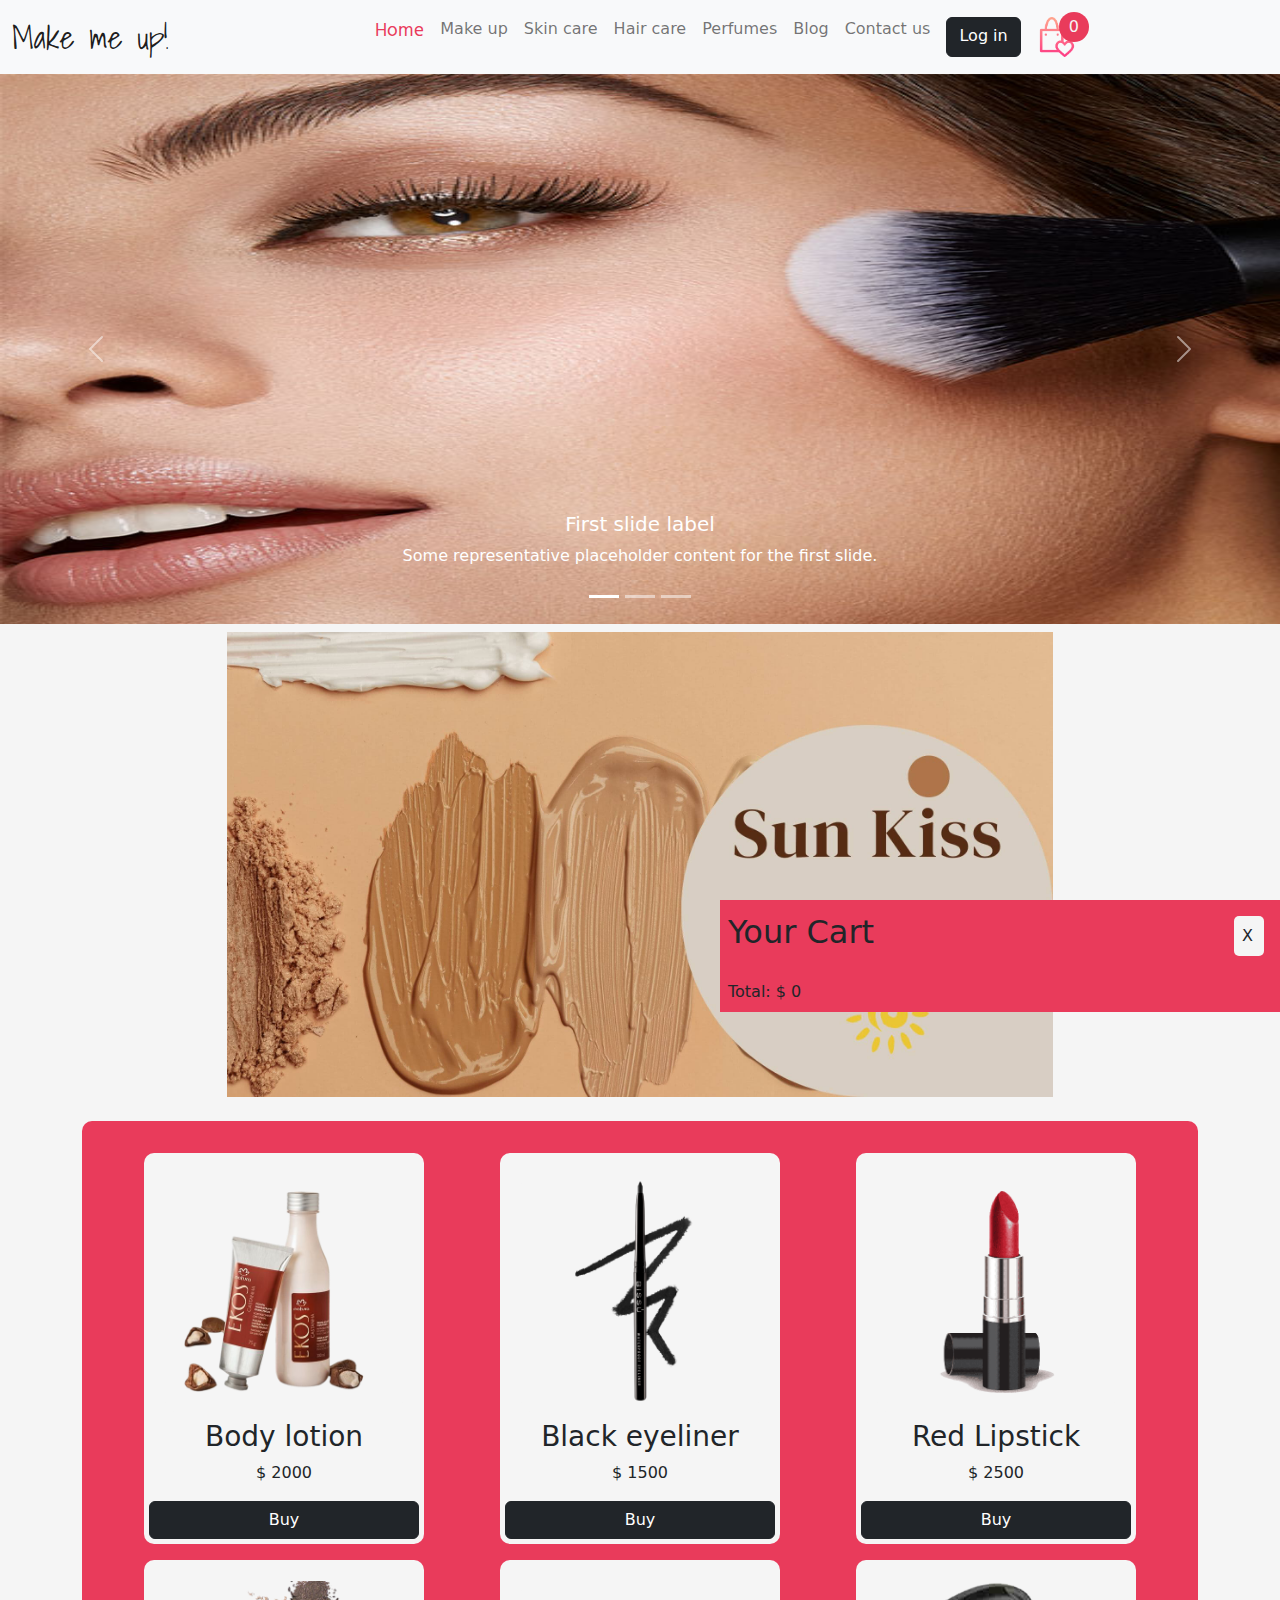
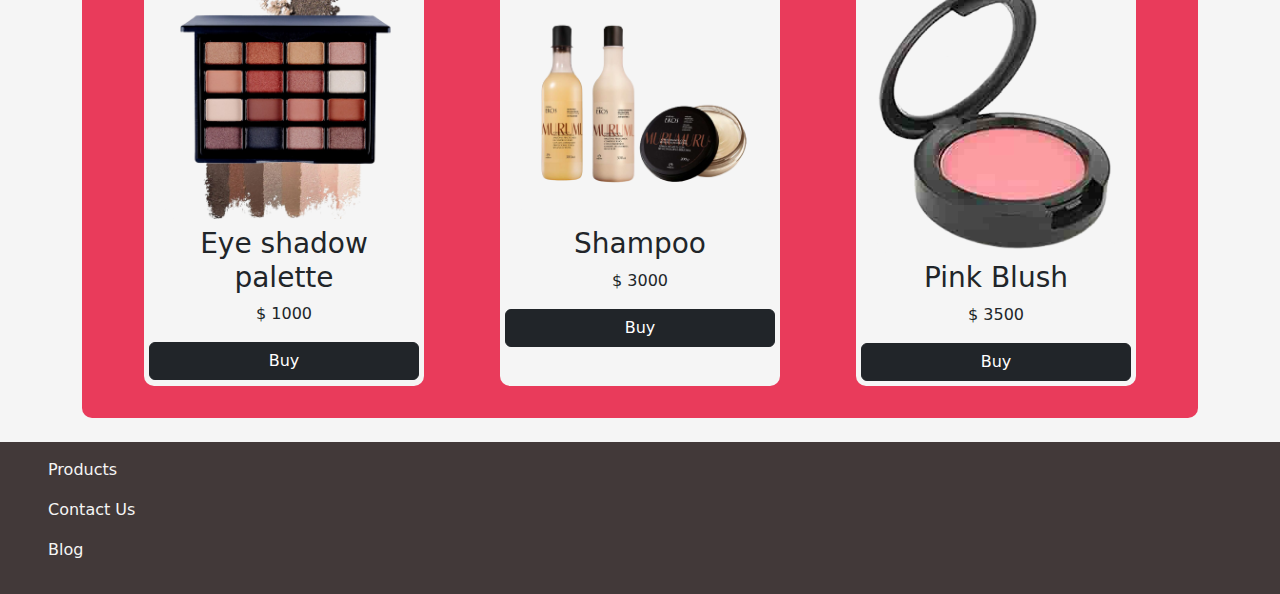
==== index.html @ fef0c1f4 "Products md lg display changed" ====
<!DOCTYPE html>
<html lang="en">

<head>
    <meta charset="UTF-8">
    <meta http-equiv="X-UA-Compatible" content="IE=edge">
    <meta name="viewport" content="width=device-width, initial-scale=1.0">

    <!-- Bootstrap-->

    <link rel="stylesheet" href="./bst/css/bootstrap.min.css" />
    <link rel="stylesheet" href="./bst/css/bootstrap.min.css.map" />

    <!-- Media queries links -->

    <link rel="stylesheet" href="./css/styles__sm.css" />
    <link rel="stylesheet" href="./css/styles__md.css" media="(min-width: 576px)" />
    <link rel="stylesheet" href="./css/styles__lg.css" media="(min-width: 993px)" />

    <!-- Fonts-->

    <link rel="preconnect" href="https://fonts.googleapis.com">
    <link rel="preconnect" href="https://fonts.gstatic.com" crossorigin>
    <link href="https://fonts.googleapis.com/css2?family=Hind+Madurai:wght@300&family=Shadows+Into+Light&display=swap"
        rel="stylesheet">

    <!-- Favicon-->


    <title>Make me up!</title>

</head>

<nav class="navbar navbar-expand-md bg-light">

    <div class="container-fluid">
        <a class="navbar-brand" href="./index.html">Make me up!</a>

        <button class="navbar-toggler" type="button" data-bs-toggle="collapse" data-bs-target="#navbarNav"
            aria-controls="navbarNav" aria-expanded="false" aria-label="Toggle navigation">
            <span class="navbar-toggler-icon"></span>
        </button>

        <div class="collapse navbar-collapse" id="navbarNav">
            <div class="navbar-nav">

                <a class="nav-link active text-center" aria-current="page" href="#">Home</a>
                <a class="nav-link text-center" href="#">Make up</a>
                <a class="nav-link text-center" href="#">Skin care</a>
                <a class="nav-link text-center" href="#">Hair care</a>
                <a class="nav-link text-center" href="#">Perfumes</a>
                <a class="nav-link text-center" href="#">Blog</a>
                <a class="nav-link text-center" href="./sections/contactUs.html">Contact us</a>

                <!--  <a class="btn btn-dark text-center d-flex m-2" id="shoppingCart">🛒 Cart</a> -->
                <a class="btn btn-dark text-center d-flex m-2">Log in</a>

                <div class="shopping m-2" id="shoppingCart">
                    <img src="./img/icons/shopping_bag_icon.png" alt="Shopping bag icon" />
                    <span class="quantity">0</span>
                </div>

            </div>
        </div>
    </div>
</nav>


<!-- Shopping cart card-->

<!-- 
<div class="container">

    <header>

        <h1> Your shopping bag </h1>
        <div class="shopping" id="shoppingCart">
            <img src="./img/icons/shopping_bag_icon.png" alt="Shopping bag icon" />
            <span class="quantity">0</span>
        </div>

    </header>

    <div class="list"></div>
</div>

<div class="card">
    <h2>Card</h2>
    <ul class="listCard"> </ul>
    <div class="checkout">
        <div class="total">0 </div>
        <div class="closeShopping">Close</div>
    </div>
</div> -->

<!-- Modal container -->

<div id="modalContainer" class="modal-container"></div>

<body>

    <!-- Carousel-->

    <div id="carouselExampleCaptions" class="carousel slide d-none d-md-block carousel__container"
        data-bs-ride="carousel">
        <div class="carousel-indicators">
            <button type="button" data-bs-target="#carouselExampleCaptions" data-bs-slide-to="0" class="active"
                aria-current="true" aria-label="Slide 1"></button>
            <button type="button" data-bs-target="#carouselExampleCaptions" data-bs-slide-to="1"
                aria-label="Slide 2"></button>
            <button type="button" data-bs-target="#carouselExampleCaptions" data-bs-slide-to="2"
                aria-label="Slide 3"></button>
        </div>
        <div class="carousel-inner">
            <div class="carousel-item active">
                <img src="./img/carousel/eyes.jpg" class="d-block w-100 img-fluid" alt="Make up eyes">
                <div class="carousel-caption d-none d-md-block">
                    <h5>First slide label</h5>
                    <p>Some representative placeholder content for the first slide.</p>
                </div>
            </div>
            <div class="carousel-item">
                <img src="./img/carousel/butterfly.jpg" class="d-block w-100 img-fluid" alt="Woman face and butterfly">
                <div class="carousel-caption d-none d-md-block">
                    <h5>Second slide label</h5>
                    <p>Some representative placeholder content for the second slide.</p>
                </div>
            </div>
            <div class="carousel-item">
                <img src="./img/carousel/pink__make__up.jpg" class="d-block w-100 img-fluid"
                    alt="Make up and pink background">
                <div class="carousel-caption d-none d-md-block">
                    <h5>Third slide label</h5>
                    <p>Some representative placeholder content for the third slide.</p>
                </div>
            </div>
        </div>
        <button class="carousel-control-prev" type="button" data-bs-target="#carouselExampleCaptions"
            data-bs-slide="prev">
            <span class="carousel-control-prev-icon" aria-hidden="true"></span>
            <span class="visually-hidden">Previous</span>
        </button>
        <button class="carousel-control-next" type="button" data-bs-target="#carouselExampleCaptions"
            data-bs-slide="next">
            <span class="carousel-control-next-icon" aria-hidden="true"></span>
            <span class="visually-hidden">Next</span>
        </button>
    </div>

    <main class="container">

        <section>

            <div class="my-2 container col-12 banner mx-auto">
                <!--   <img class="img-fluid" src="./img/banners/skin_care_banner.png" alt="Summer sale banner" /> -->

                <img class="img-fluid" src="./img/banners/sun_kiss.jpg" alt="Summer products banner" />
            </div>

            <!-- productsContainer: parent element -->

            <div id="productsContainer">


            </div>
        </section>
    </main>

    <footer class="p-2 d-flex">
        <div class="footer-container">
            <div class="footer-row nl-subscription">
                <div class="footer-item">

                    <ul>
                        <!-- 
                            <li>
                                <label for="email__address">Suscribe to our newsletter!</label>
                                <input id="email__adress" name="email__address" placeholder="E-mail adress" class="d-flex " type="email"/>
                            </li> -->
                        <li> <a href="./sections/products.html"> Products</a> </li>
                        <li> <a href="./sections/contactUs.html"> Contact Us</a> </li>
                        <li> <a href="./sections/blog.html"> Blog </a></li>
                    </ul>

                </div>
            </div>
        </div>
    </footer>
    <script src="./bst/js/bootstrap.bundle.min.js"></script>
    <script src="./bst/js/bootstrap.bundle.min.js.map"></script>

    <!-- First comes productsList.js, otherwise the array would not be readed and the code won't work -->

    <script src="./js/productsList.js"></script>
    <script src="./js/app.js"></script>
    <script src="./js/shoppingCart.js"></script>
</body>

</html>
---- css/styles__sm.css ----
* {
   margin: 0;
   padding: 0;
   box-sizing: border-box;
   /* outline: 1px solid whitesmoke;*/
}

body {
   background-color: whitesmoke;
}

header,
main,
footer {
   max-width: 1680px;
   display: grid;
}

header {

   display: flex;
   align-items: center;
   justify-content: space-between;
   padding: 1.5rem;
}

.shopping {
   position: relative;
   text-align: right;
}

.shopping img {
   width: 40px;
}

.shopping span {
   background-color: #e93b5b;
   border-radius: 55%;
   display: flex;
   justify-content: center;
   align-items: center;
   color: whitesmoke;
   position: absolute;
   top: -5px;
   left: 55%;
   padding: 3px 10px;
}

.list {
   display: grid;
   grid-template-columns: repeat(3, 1fr);
   column-gap: 20px;
   row-gap: 20px;
   margin-top: 50px;
}

.card {

   background-color: #e93b5bc4;

}

main {
   background-color: whitesmoke;
}

li {
   list-style: none;
}

a {
   text-decoration: none;
   color: whitesmoke;
}

/*..................NAVEGATION MENU..................*/

.collapse {
   display: flex;
   justify-content: center;
}

.navbar-brand {

   font-family: 'Shadows Into Light', Arial, Helvetica, sans-serif;
   font-size: 1.5;
}

.navbar-nav .nav-link.active {

   font-family: "Hind Madurai", Arial, Helvetica, sans-serif;

}

.navbar-nav .nav-link:hover {
   border-bottom: 1px solid #423939;
}

/*.....................PRODUCTS.........................*/

.banner {

   max-width: 850px;
}

#productsContainer {
   display: flex;
   justify-content: space-around;
   flex-wrap: wrap;
   background-color: #e93b5b;
   margin: 1.5rem auto;
   padding: 1.5rem;
   border-radius: 10px;

}

#productsContainer img{
   width: 100%;
}

.shop_card_product {
   width: 100%;
   background-color: whitesmoke;
   border-radius: 10px;
   padding: 5px;
}

.card {
   width: 100%;
}

.buy__btn {
   width: 100%;
}

.img-container {
   max-width: 150px;
}

.img__product,
.img__product__cart {
   background-color: whitesmoke;
   border-radius: 10px;
}

/*.......................SHOPPING CART MODAL..........*/


.modal-container {
   position: absolute;
   top: 100%;
   right: 0;
   height: calc(100vh - 9.5rem);
   width: 35rem;
}

.modal-header,
.modal-content,
.shoppingCartTotal {

   background-color: #e93b5b;
}

.modal-header-button {

   cursor: pointer;
   background-color: whitesmoke;
   padding: 0.5rem;
   border-radius: 5px;
   width: 30px;
}

.img__product__cart {
   width: 150px;
}

.cart__products__container {

   position: relative;
   margin: 2rem 0;
   display: flex;
   align-items: center;
   gap: 0.5rem;
}

.cart__products__container>span {
   position: absolute;
   top: 1rem;
   right: 1rem;
   cursor: pointer;
   color: black;
   background-color: whitesmoke;
   padding: 0.5rem;
   border-radius: 5px;
   width: 30px;
}


.cart__products__container>span:hover {
   color: whitesmoke;
   background-color: black;
}

/*.....................FOOTER.........................*/
footer {
   background-color: #423939;
   justify-content: center;
}

ul>li {
   padding: 0.5rem;
   text-decoration: none;
}
---- css/styles__md.css ----
/*.............NAVBAR..................*/

.navbar-expand-md .navbar-collapse {

    justify-content: space-around;
}

.navbar-brand {

    font-size: 2rem;
}

.navbar-nav .nav-link.active {
    font-size: 1.2rem;
}

.navbar-nav .nav-link.active {
    color: #e93b5b;
}


/*..................CARROUSEL..................*/

.carousel__container {

    margin: auto;
}

.carousel__container div>img {
    max-height: 550px;
    margin: auto;
}

/*...........PRODUCTS...............*/

#productsContainer {
    display: flex;
    flex-wrap: wrap;

}

.shop_card_product {
    width: 280px;
}

/*.....................FOOTER.........................*/

footer {

    justify-content: left;
}
---- css/styles__lg.css ----
/*.............NAVBAR..................*/
.navbar-nav>a {

    cursor: pointer;
}

.navbar-nav>a:hover {

    color: #e93b5b;
}

/*...........PRODUCTS...............*/


.img-container{
    max-width: 350px;
}
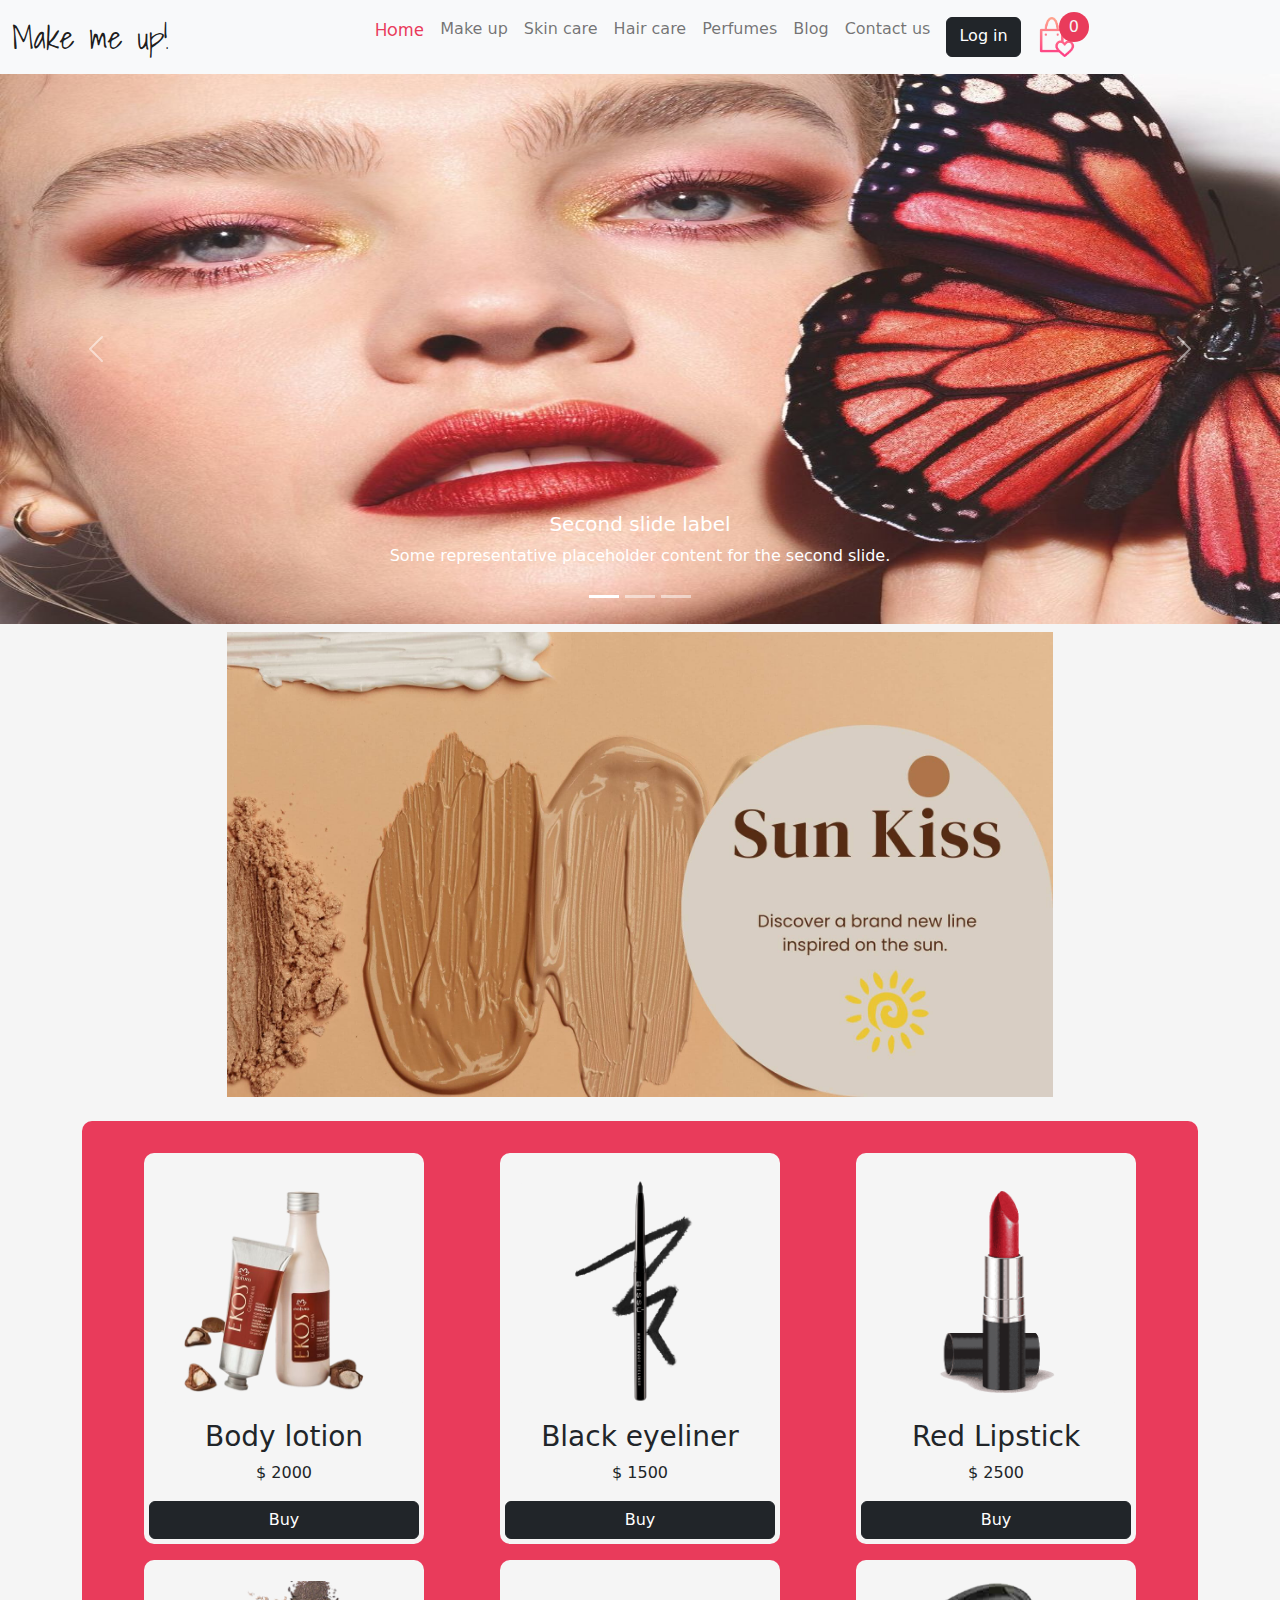
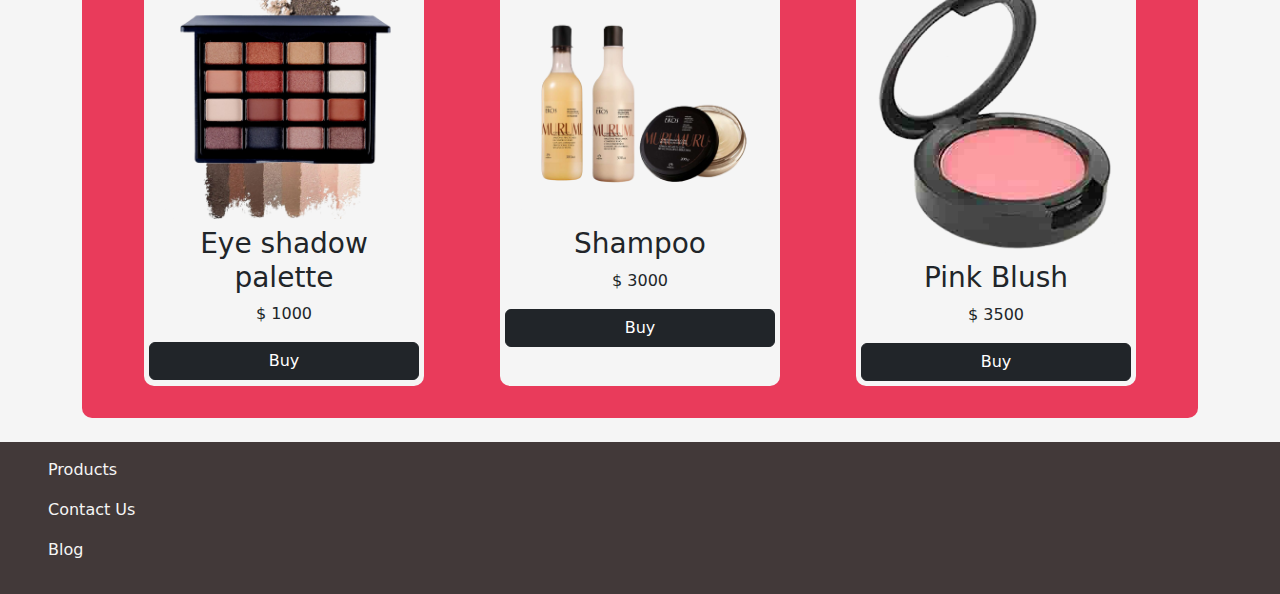
==== commit d10b447e: "Js showShoppingCartContent bug fixed" ====
--- a/index.html
+++ b/index.html
@@ -112,14 +112,14 @@
                 aria-label="Slide 3"></button>
         </div>
         <div class="carousel-inner">
-            <div class="carousel-item active">
+           <!--  <div class="carousel-item active">
                 <img src="./img/carousel/eyes.jpg" class="d-block w-100 img-fluid" alt="Make up eyes">
                 <div class="carousel-caption d-none d-md-block">
                     <h5>First slide label</h5>
                     <p>Some representative placeholder content for the first slide.</p>
                 </div>
-            </div>
-            <div class="carousel-item">
+            </div> -->
+            <div class="carousel-item active">
                 <img src="./img/carousel/butterfly.jpg" class="d-block w-100 img-fluid" alt="Woman face and butterfly">
                 <div class="carousel-caption d-none d-md-block">
                     <h5>Second slide label</h5>
--- a/css/styles__lg.css
+++ b/css/styles__lg.css
@@ -9,6 +9,9 @@
     color: #e93b5b;
 }
 
+.shopping{
+    cursor: pointer;
+}
 /*...........PRODUCTS...............*/
 
 
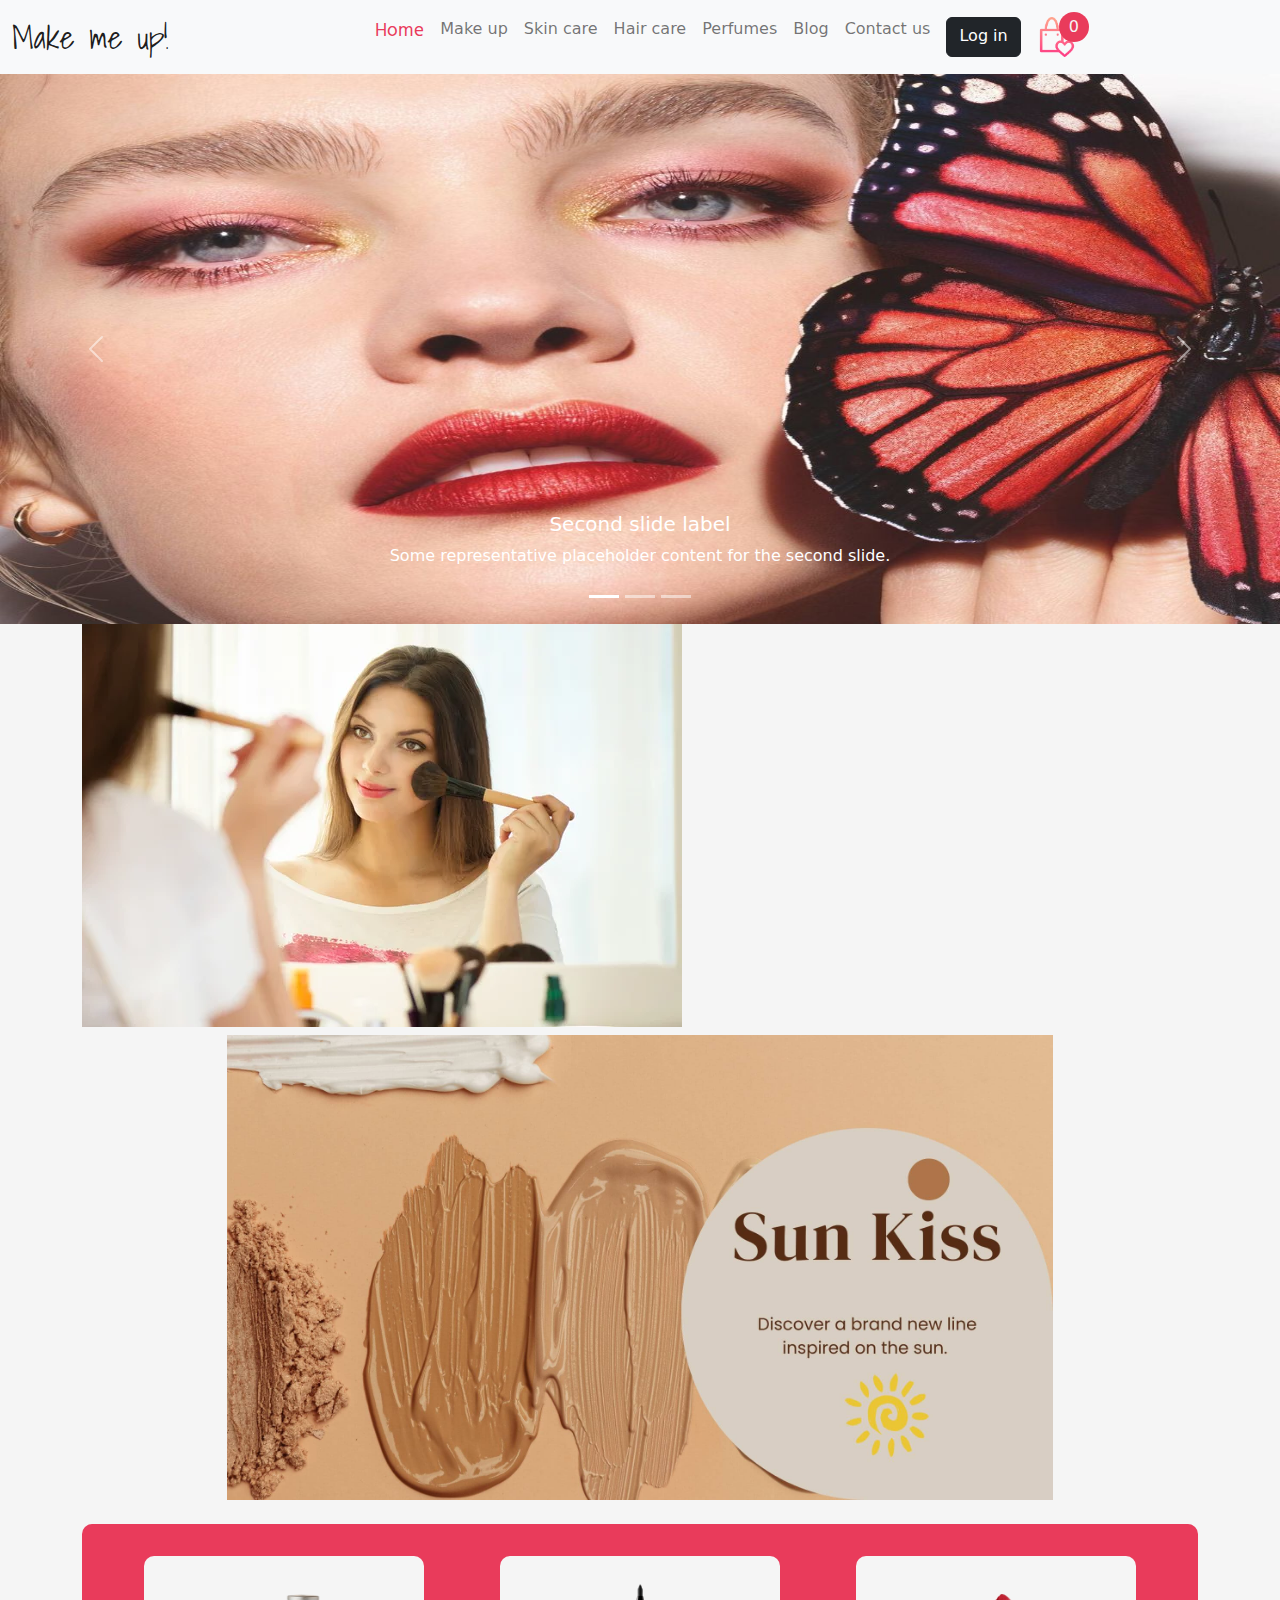
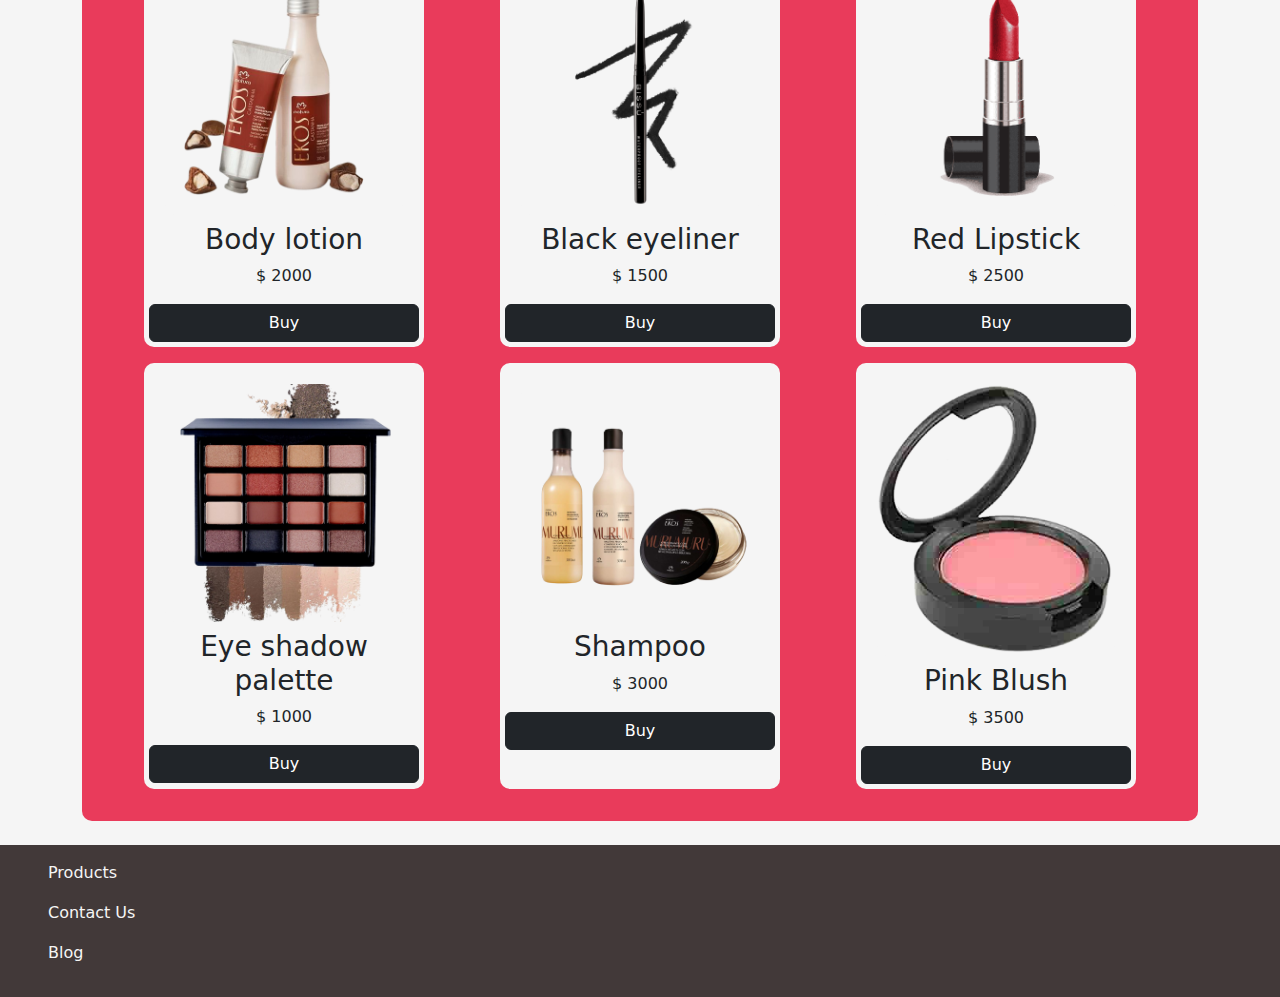
==== commit fa3f8d69: "Added an img in the main just to be an example (remove it later)" ====
--- a/index.html
+++ b/index.html
@@ -149,6 +149,12 @@
 
     <main class="container">
 
+        <!-- This is just a test to practice Github commands -->
+
+        <!-- I'm a software developer, programmer, (pen) tester and accordionist ^^ -->
+
+<img src="./img/contactUs/contact__make__up.jpg" alt="Remove this image"/> 
+
         <section>
 
             <div class="my-2 container col-12 banner mx-auto">
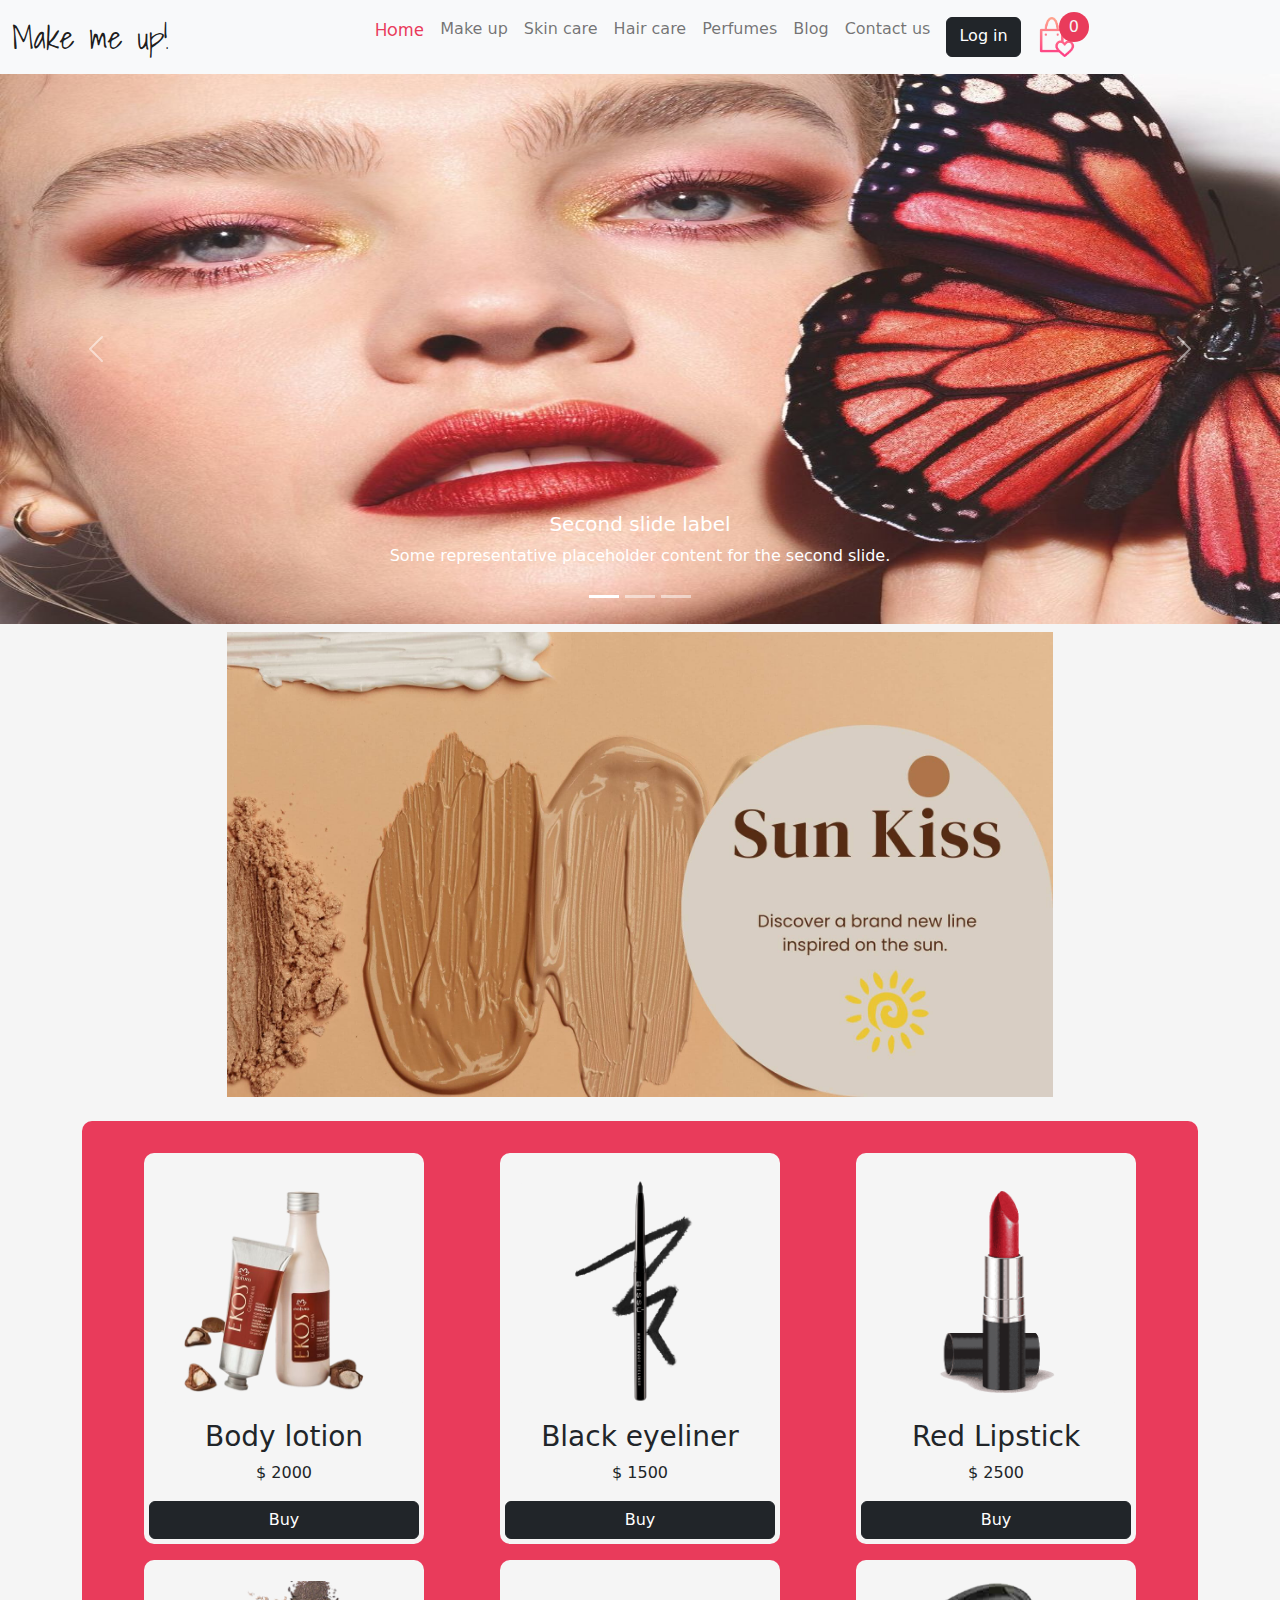
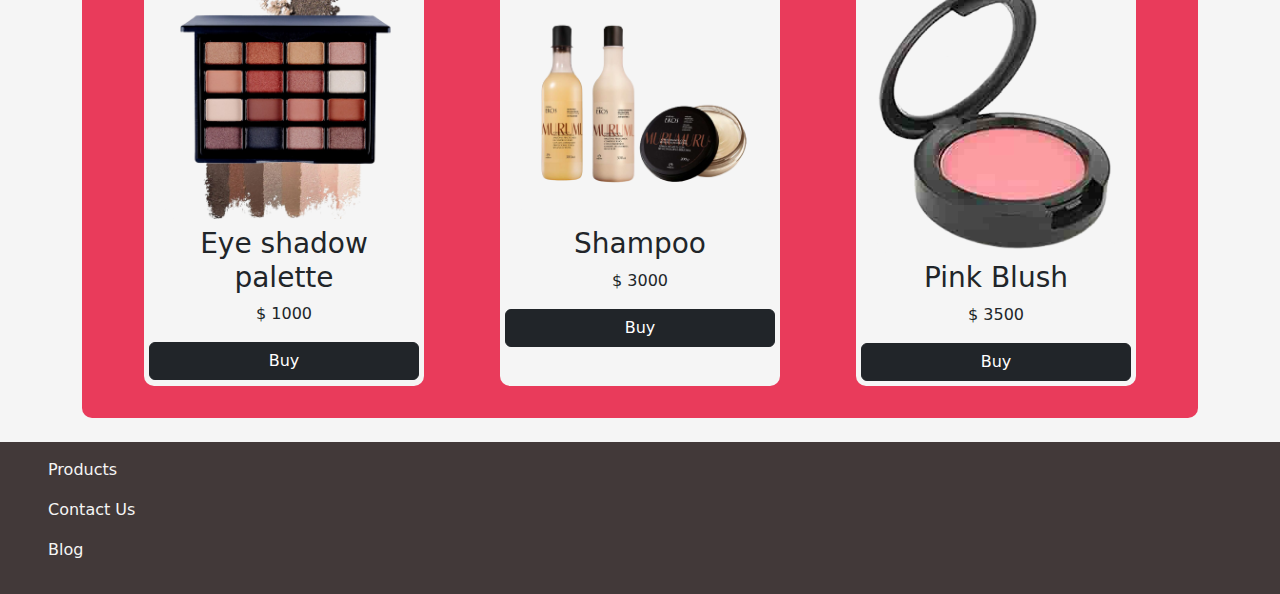
==== commit 99eec0af: "Deleted an img to practice git add . git commit and git push" ====
--- a/index.html
+++ b/index.html
@@ -149,12 +149,6 @@
 
     <main class="container">
 
-        <!-- This is just a test to practice Github commands -->
-
-        <!-- I'm a software developer, programmer, (pen) tester and accordionist ^^ -->
-
-<img src="./img/contactUs/contact__make__up.jpg" alt="Remove this image"/> 
-
         <section>
 
             <div class="my-2 container col-12 banner mx-auto">
